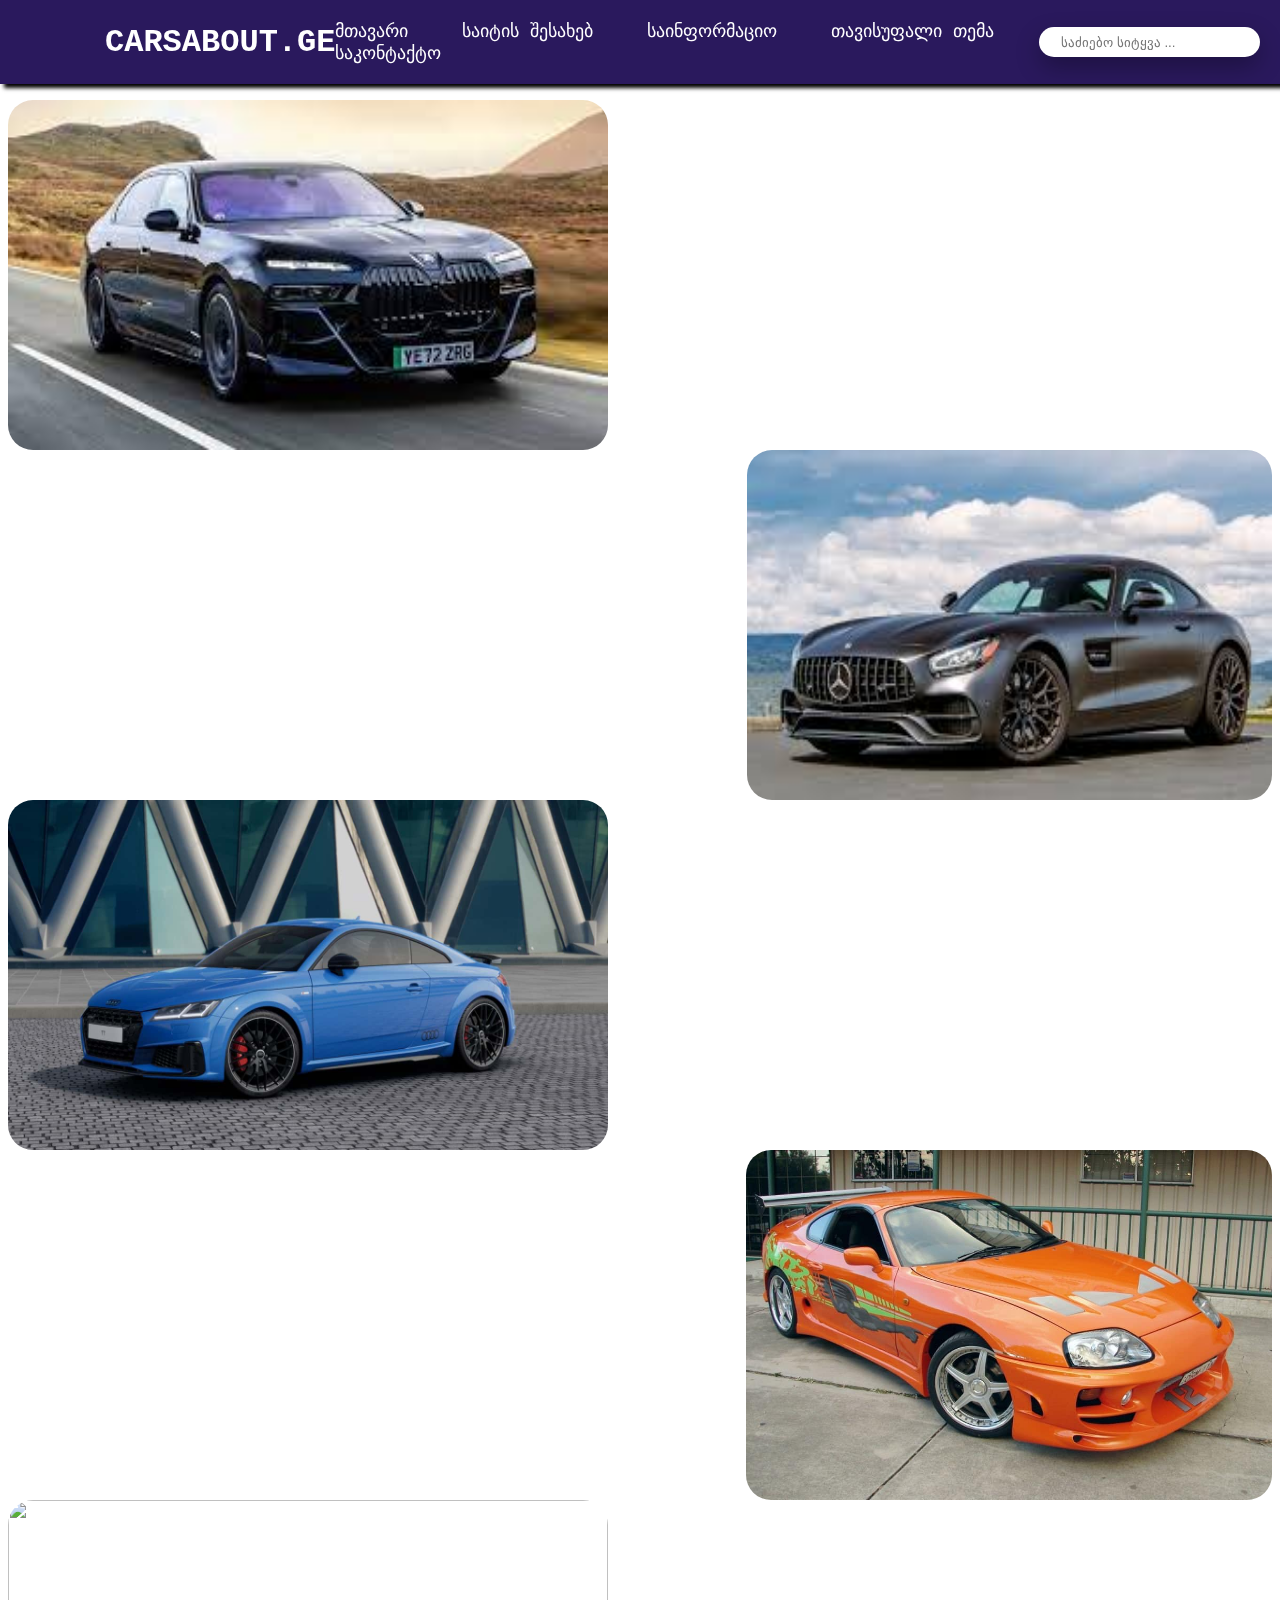
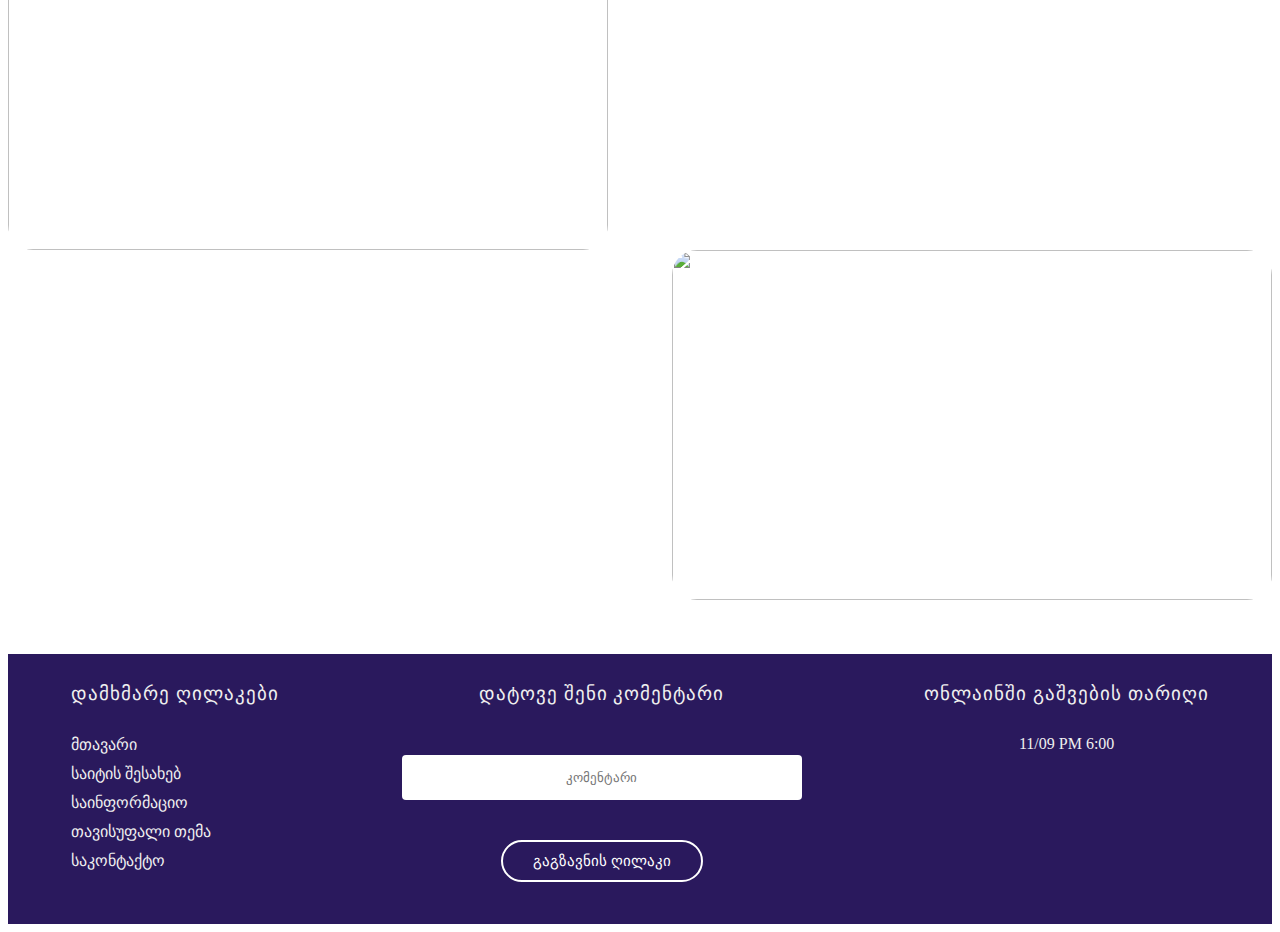
==== FINAL WORK/index.html @ 2df8fea1 "FinalWork" ====
<html>
    <head>
        <title>FINNAL WORK</title>
        <link rel="stylesheet" href="styles/style.css">
        <link rel="icon" href="./image/logo.png">
        <script src="https://kit.fontawesome.com/0a103009ff.js" crossorigin="anonymous"></script>
        <meta name="viewport" content="width=device-width, initial-scale=1">

    </head>
    <body>
        <header class="header"> 
            
            <a href="" class="logo">CARSABOUT.GE</a>
 
            <nav class="navbar">
             <a href="./index.html">მთავარი</a>
             <a href="./saiti.html">საიტის შესახებ</a>
             <a href="./sainformacio.html">საინფორმაციო</a>
             <a href="./tavisufalitema.html">თავისუფალი თემა</a>
             <a href="./sakontaqto.html">საკონტაქტო</a>
            </nav>

            <div class="box">
                <input type="text" placeholder="საძიებო სიტყვა ..." >
                <a href="#"><i class="fa-solid fa-magnifying-glass"></i></a>
            </div>

        </header>
        <main class="Container">

            <div class="BMW">
            <img class="img" src="./image/bmw.png" alt="" width="600px" height="350px">
            <p>კომპანიის დაარსების ოფიციალურ თარიღად 1917 წლის 21 ივლისი ითვლება, თუმცა „ბეემვეს“ ისტორია რამდენიმე წლით ადრე დაიწყო.

                1913 წელს მიუნხენში ორი პატარა ფირმა გამოჩნდა, რომლებსაც სათავეში კარლ რაპი და გუსტავ ოტო (იმ ნიკოლაუს ოტოს შვილი, რომელმაც შიდა წვის ძრავა შექმნა) ედგნენ. აღნიშნული ორი ფირმა პირველი მსოფლიო ომის დროს იძულებით გაერთიანდა და თვითმფრინავის ძრავების გამოშვება დაიწყო.
                
                1916 წელს კომპანიამ სახელი გადაირქვა და „ბაირიშე მოტორენ ვერკე“ ეწოდა. 1917 წელს „ბეემვეს“ ემბლემაც შემუშავდა – მოტრიალე პროპელერის სიმბოლო. ამავე წელს კომპანიის მთავარმა ინჟინერმა, მაქს ფრიცმა 6-ცილინდრიანი საავიაციო ძრავა – ტურ-3ა შექმნა, შემდეგ კი – მოტორ-4, რომლითაც 1919 წელს ფრანც დიმერმა მსოფლიო რეკორდი დაამყარა სიმაღლეზე ხტომაში, როცა ცაში 9 670 მეტრზე ავიდა.</p>
                <div class="">

                </div>
            </div>
            <div class="MERCEDESS">
                <img id="MERC" src="./image/mercedes.png" alt="" width="0px" height="0px">

                <p>მერსედეს-ბენცი გერმანული ავტოგიგანტის - „დაიმლერის ავტოკორპორაციის“ (Daimler AG) ლეგენდარული ბრენდია. ინოვაციების დაუოკებელი ძიების შედეგად „მერსედეს-ბენცი“ იქცა მსოფლიოში პირველ საავტომობილო მარკად, ამ სამარკო ნიშნის ქვეშ იგულისხმება კომფორტიული, მდგრადი და ელეგანტური ავტომობილი.

                    დღეისთვის მერსედეს-ბენცის სამარკო ნიშნის ქვეშ მზადდება ფართო არეალის და დანიშნულების ტრანსპორტი: სამგზავრო მსუბუქი ავტომობილები, სამგზავრო/სამხედრო მსუბუქი ყველგანმავალი ავტომობილები, სატვირთო ავტომობილები, ავტობუსები, მინი-ვენები და ა.შ.
                    
                    ბრენდის სახელი - „მერსედეს-ბენცი“ წარმოიშვა 1926 წელს ორი ბრენდის – მერსედესისა (დაიმლერ-ძრავების საზოგადოება DMG) და ბენცის (ბენცი და კომპანია Benz & Co.) შეერთებით.
                    
                    თავდაპირველად ჯერ კიდევ 1890 წელს დაარსებული „დაიმლერ-ძრავების საზოგადოება“ მის მიერ წარმოებულ ავტომობილებს მერსედესის სახელით არ ყიდდა. მერსედესის როგორც ბრენდის სახელის წარმოშობა ბიზნესმენ ემილ ელინეკთანაა დაკავშირებული, ეს უკანასკნელი 1898 წლიდან დაიმლერის ავტომობილებით ვაჭრობდა.</p>    
            <img class="img" src="./image/mercedes.png" alt="" width="525px" height="350px">
          
            </div>   

            <div class="AUDI">
                <img class="img" src="./image/audi.png" alt="" width="600px" height="350px">
                <p>1980 წლის მარტში Audi-ს სტენდი ჟენევის ავტოსალონზე იქცა ნამდვილ სენსაციად, იმის წყალობით რომ წარმოდგენილი იყო სრულამძრავიანი სპორტული კუპე. პირველად მსუბუქი ავტომობილი წარმოდგენილი იყო წამყვანი თვლების კონცეფციით, რომელიც მანამდე გამოყენებული იყო მხოლოდ სატვირთო ავტომობილებში და ყველგანმავლებში. პირველი თაობის Audi 100 იქცა ყველაზე ძვირ მოდელად და მისცა ბიძგი შემდგომი წინსვლისთვის პრემიუმსეგმენტში. ასეთი მსუბუქი ავტომობილის იდეა წარმოიშვა 1976-77 წლების ზამთარში, როდესაც ხდებოდა სამხედრო ყველგანმავალ VW Iltis-ის გამოცდა. ამ მანქანის შესანიშნავმა მოქმედებამ თოვლში და ყინულზე, დაბადა იდეა რომ VW Iltis-ს თვლების წაყვანის სისტემა გამოყენებული ყოფილიყო Audi 80-ში. იმავე წელს წარმოებული იყო საკვლევ-კონსტრუქტორული მუშაობები, რომლის რეზულტატიც იყო სპორტული Audi quattro-ს შექმნა.</p>

            </div>

            <div class="supra">
                <img id="SUP" src="./image/supra.png" alt="" width="0px" height="0px">

                <p>Toyota Supra (იაპონ. トヨタ・スープラ) — სერიული სპორტული ავტომობილი, წარმოებული კომპანია Toyota მიერ 1978 წლიდან დღემდე. Supra-ს პირველადი დიზაინი დაპროექტებული იყო Toyota Celica-ს დიზაინის მიხედვით, მაგრამ ავტომობილის კორპუსი გახდა შედარებით გრძელი და ფართო. 1986 წლიდან, Supra განცალკევდა Celica-სგან, რის შემდეგაც იქცა ცალკეულ მოდელად. ამასთან დაკავშირებით, Toyota-მ შეწყვიტა პრეფიქსი Celica-ს გამოყენება და ავტომობილის სახელწოდება გახდა უბრალოდ Supra. პირველი, მეორე და მესამე Supra-ს თაობა იწარმოებოდა ტაჰარა-ს ქარხანაში, ხოლო მეოთხე თაობა ქალაქ ტოიოტა-ში.

                    Supra-ს კავშირი აქვს Toyota 2000GT-თან, რომლისგანაც მას გადაეცა M-სერიის ტოიოტას ძრავი.
                    
                    ავტომობილი Toyota Supra გამოჩნდა მრავალ ფილმში, ვიდეო თამაშში, მუსიკალურ კლიპში და ტელევიზიურ შოუში.</p>
            
                <img class="img" src="./image/supra.png" alt="" width="600px" height="350px">
             </div>

            <div class="Ferrari">
                <img class="img" src="/image/ferrari.png" alt="" width="600px" height="350px">
                <p>ფერარი (Ferrari S.p.A.) — იტალიური სპორტული მანქანების მრეწველი, რომელიც დაარსდა მარანელოში და მოდენაში (იტალია). კომპანია შექმნა ენცო ფერარიმ 1929 წელს, როგორც სკუდერია ფერარი (Scuderia Ferrari), ხოლო 1949 წელს, როგორც ფერარი სააქციო საზოგადოება (Ferrari S.p.A). მთელი ისტორიის განმავლობაში, ფერარიმ ყველაზე დიდი წარმატება მიაღწია ავტო რბოლებში, განსაკუთრებით ფორმულა ერთში. 1969 წელს, ფინანსური ბრძოლების დროს, ენცო ფერარიმ მიყიდა კომპანიის სპორტული მანქანების განყოფილება ფიატს, იმისთვის რომ დაეზღვია ფინანსური მხარდაჭერა.

                    კომპანია ფერარი, მცირე რაოდენობით უშვებს სხვა პროდუქტებსაც: პასტებს, ფანქრებს, სუნამოს, ტანსაცმელს, მაღალი ხარისხის ველოსიპედებს, მობილურ ტელეფონებს და ლეპტოპ კომპიუტერებს.</p>

            </div>


            <div class="GTR"> 
                <img id="GT" src="/image/GTR.png" alt="" width="0px" height="0px">

                <p>Nissan Skyline (იაპონური: 日産・スカイライン, ჰეპბერნი: Nissan Sukairain) არის ავტომობილის ბრენდი, რომელიც თავდაპირველად წარმოებული იყო Prince Motor Company-ის მიერ 1957 წლიდან და შემდეგ Nissan-ის მიერ, მას შემდეგ, რაც ორი კომპანია გაერთიანდა Skylinemer-ის შემდეგ, 1967 წელს. მისი უფრო დიდი კოლეგა, Nissan Gloria, გაიყიდა იაპონიაში სადილერო გაყიდვების არხებზე, სახელწოდებით Nissan Prince Shop.

                    Skyline ძირითადად შექმნილია და ინჟინერიით შეიქმნა Shinichiro Sakurai-ს მიერ დაარსებიდან და ის დარჩა მანქანის მთავარ გავლენას 2011 წლამდე სიკვდილამდე.</p>
                  
                <img class="img" src="/image/GTR.png" alt="" width="600px" height="350px">

              
            </div>
            <br>
            <br>
            <br>
        </main>
        <footer>
            <div class="footer">
                <div class="col-1">
                    <h3>დამხმარე ღილაკები</h3>
                    <a href="./index.html">მთავარი</a>
                    <a href="./saiti.html">საიტის შესახებ</a>
                    <a href="./sainformacio.html">საინფორმაციო</a>
                    <a href="./tavisufalitema.html">თავისუფალი თემა</a>
                    <a href="./sakontaqto.html">საკონტაქტო</a>
                </div>
                <div class="col-2">
                    <h3>დატოვე შენი კომენტარი</h3>
                    <form>
                        <input type="text" placeholder="კომენტარი" required>
                        <br>
                        <button type="submit">გაგზავნის ღილაკი</button>
                    </form>
                </div>
                <div class="col-3">
                    <h3>ონლაინში გაშვების თარიღი</h3>
                    <p>11/09 PM 6:00</p>
                    <div class="social-icons">
                        <a href="https://www.facebook.com"><i class="fa-brands fa-facebook"></i></a>
                        <a href="https://twitter.com"><i class="fa-brands fa-twitter"></i></a>
                        <a href="https://www.instagram.com"><i class="fa-brands fa-instagram"></i></a>
                      </div>
                </div>
        
            </div> 
            
        </footer>
        
    </body>
</html>
---- FINAL WORK/styles/style.css ----
/* headeri */
body{
    background-image: url("/image/sky.png");
    background-size: 100%;
}

.header {
    position: fixed;
    top: 0;
    left: 0;
    width: 100%;
    padding: 20px 5px;
    background-color:#2a195d;
    display: flex;
    justify-content: space-between;
    align-items: center;
    z-index: 100;
    box-shadow: black 4px 4px 4px;
}

.logo {
    font-size: 32px;
    color:#fff;
    text-decoration: none;
    font-weight: 700;
    margin-left: 100px;
    font-family:Courier, monospace, 'Courier New';
}

.navbar a {
    position: relative;
    font-size: 18px;
    color: #fff;
    font-weight: 500;
    text-decoration: none;
    margin-right: 50px;
    font-family:Courier, monospace, 'Courier New';

}

.navbar a::before {
    content: '';
    position: absolute;
    top: 100%;
    left: 0;
    width: 0;
    height: 2px;
    background: #fff;
    transition: .3s;
}

.navbar a:hover::before {
    width: 100%;
}

.box {
    position: relative;
    right: 25px;
    height:30px;
    display: flex;
    cursor: pointer;
    padding: 10px 20px;
    background: #fff;
    border-radius: 30px;
    align-items: center;
    box-shadow: 0 10px 25px rgba(0, 0, 0, 0.3);
    outline: none;
    border: none;
    box-sizing: border-box;
}

.box input {
    outline: none;
    border: none;
}
.navbara{
    width: 100px;
    position: relative;
    right: 50px;
    background-color: #2a195d;
    color: #fff;
    font-size:18px ;
    border-color: #2a195d;
    
}

/* main */

.Container{
   margin-top: 100px;
   overflow: hidden;
}

.BMW, .AUDI, .Ferrari {
    display: flex;
}
.Container img:hover {
    transform: scale(1.02);
    transition: 300ms ease-in ;
}


.BMW p , .AUDI p , .Ferrari p {
   overflow: hidden;
   position: relative;
   font-family:Courier, monospace, 'Courier New';
   left: 40px;
   top: 50px;
   color: #fff;

}

.MERCEDESS, .supra, .GTR {
    display: flex;   
}

.MERCEDESS p , .supra p , .GTR p {
    overflow: hidden;
    position: relative;
    font-family:Courier, monospace, 'Courier New';
    top: 50px;
    color:#fff;
}

.Container img{
    display: flex;
    flex-direction: column;
    border-radius: 25px;
}

/* footet */

.footer {
    position: relative;
    padding: 10px 5% ;
    background: #2a195d;
    color: #efefef;
    display: flex;
    height:250px;
}

.footer div {
    text-align: center;
    
}

.col-2 {
    flex-grow: 2;
    
}

.footer div h3 {
    font-weight: 300;
    margin-bottom: 30px;
    letter-spacing: 1px;
    
}
.col-1 a {
    display: flex;
    text-decoration: 0;
    color: #efefef;
    margin-bottom: 10px;
}

form input {
    width: 400px;
    height: 45px;
    border-radius: 4px;
    text-align: center;
    margin-top: 20px;
    margin-bottom: 40px;
    outline: none;
    border: none;
}

form button {
    background: transparent;
    border: 2px solid #fff;
    color: #fff;
    border-radius: 30px;
    padding: 10px 30px;
    font-size: 15px;
    cursor: pointer;
}

.social-icons {
    margin-top: 30px;
    color: #fff;
}

.social-icons i {
    font-size: 22px;
    margin: 10px;
    cursor: pointer;
}

@media screen and (max-width:768px){

    .header {flex-basis: auto;}

    .Container{
        max-width: 1400px;
        width: 100%;
    }

    .BMW p , .AUDI p , .Ferrari p {
        overflow: hidden;
        position: relative;
        font-family:Courier, monospace, 'Courier New';
        left: 0px;
        top: 10px;
        color: #fff;
    }
    .BMW {
        margin-top: 140px;
    }

    .AUDI, .Ferrari{
        margin-top: 40px;
    }
    body{background:#2a195d}


    .img {
        margin-top: 20px;
        width:300px;
        height: 200px;
    }

    .BMW, .AUDI, .Ferrari {
        display: flex;
        flex-direction: column;
    }

    .MERCEDESS, .supra, .GTR {
        order: 1;
        display: flex;  
        flex-direction: column;
    }

    .MERCEDESS img, .supra img, .GTR img{
        width: 0;
        height: 0;   
    }
    
    #MERC, #SUP, #GT
    {
        margin-top: 40px;
        width: 300px;
        height: 200px;
    }
    .footer {flex-basis: auto;}

}

@media screen and (min-width: 768px) and (max-width: 1023px){
    .header {
        flex-basis: auto;
    }

    .BMW p , .AUDI p , .Ferrari p {
        overflow: hidden;
        position: relative;
        font-family:Courier, monospace, 'Courier New';
        left: 0px;
        top: 10px;
        color: #fff;
    }

    .AUDI, .Ferrari{
        margin-top: 40px;
    }
    body{background:#2a195d}


    .img {
        margin-top: 30px;
        width:500px;
        height: 350px;
        position: relative;
        left: 20%;
    }

    .BMW, .AUDI, .Ferrari {
        display: flex;
        flex-direction: column;
    }

    .MERCEDESS, .supra, .GTR {
        display: flex;  
        flex-direction: column;
    }

    .MERCEDESS img, .supra img, .GTR img{
        width: 0;
        height: 0;   
    }
    
    #MERC, #SUP, #GT
    {
        margin-top: 40px;
        width:500px;
        height: 350px;
        display: flex;
        position: relative;
        left: 20%;
        
    }
    .footer {flex-basis: auto;}

}
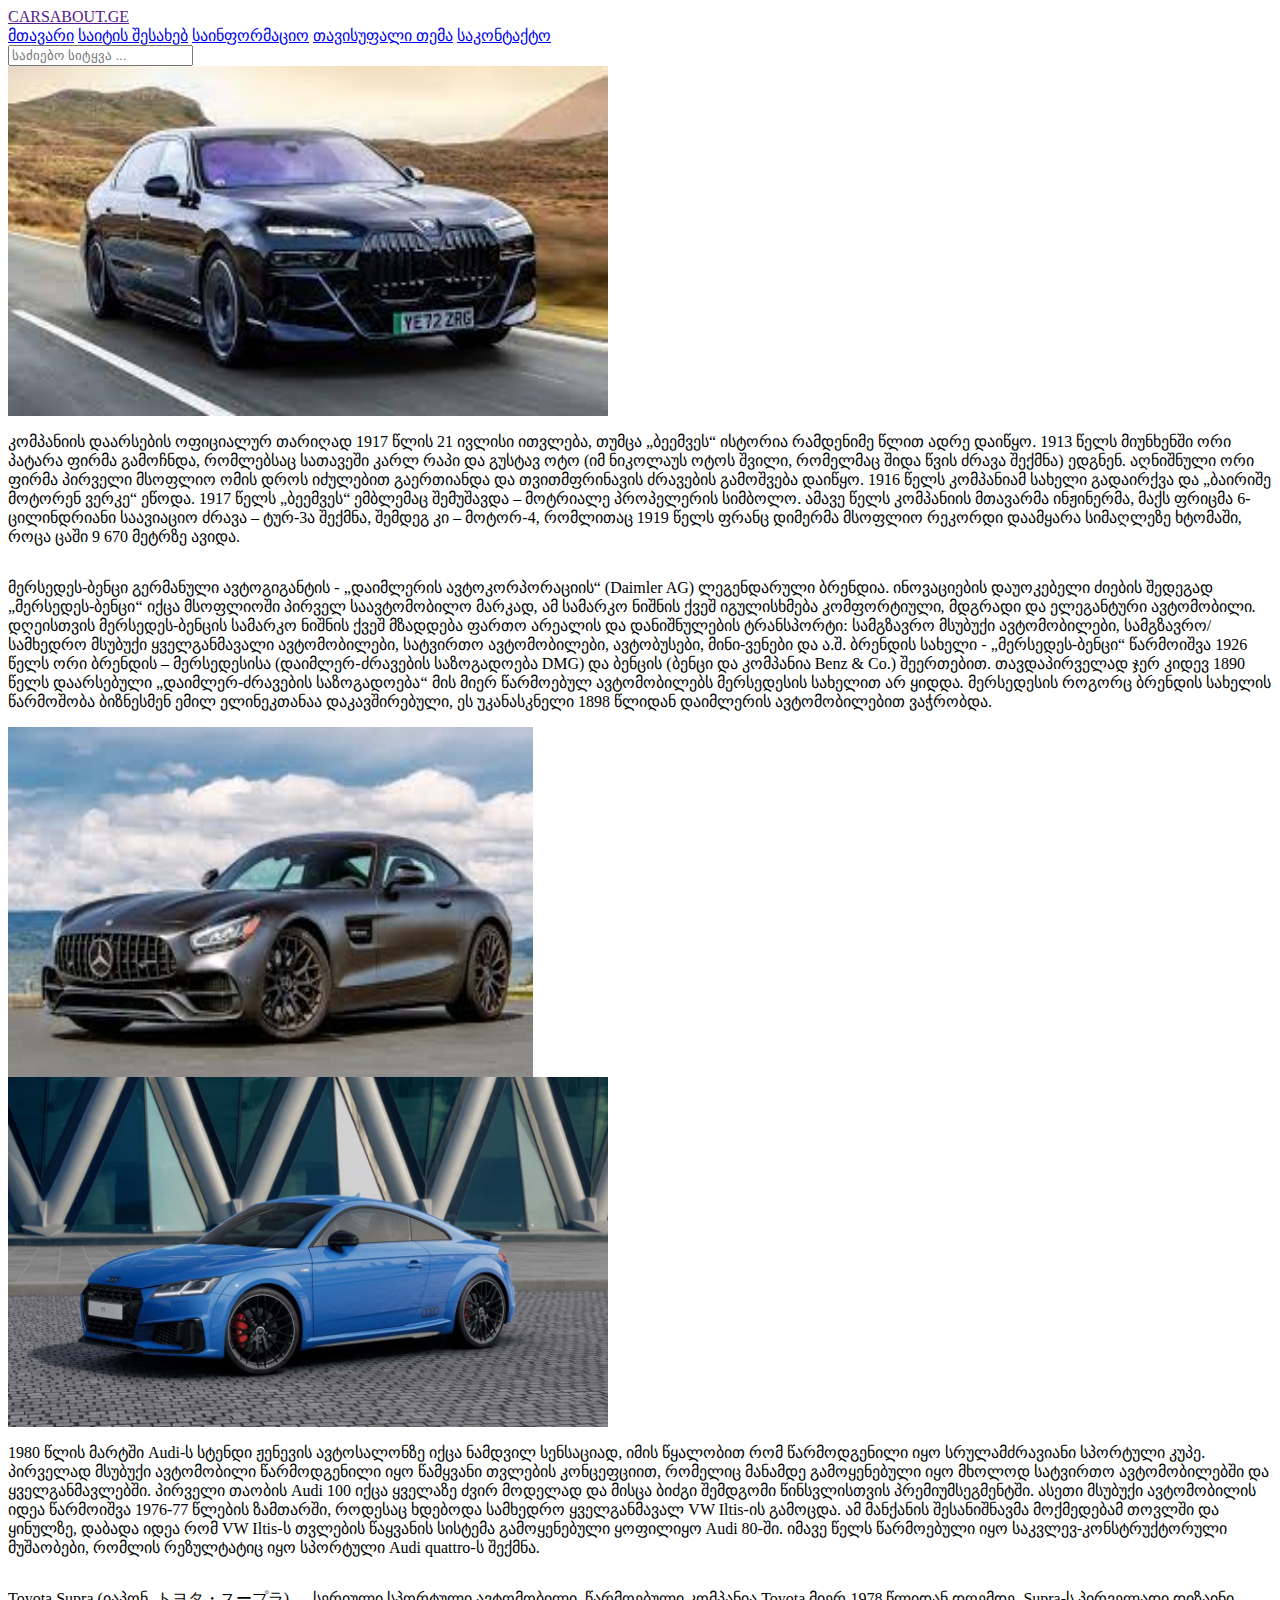
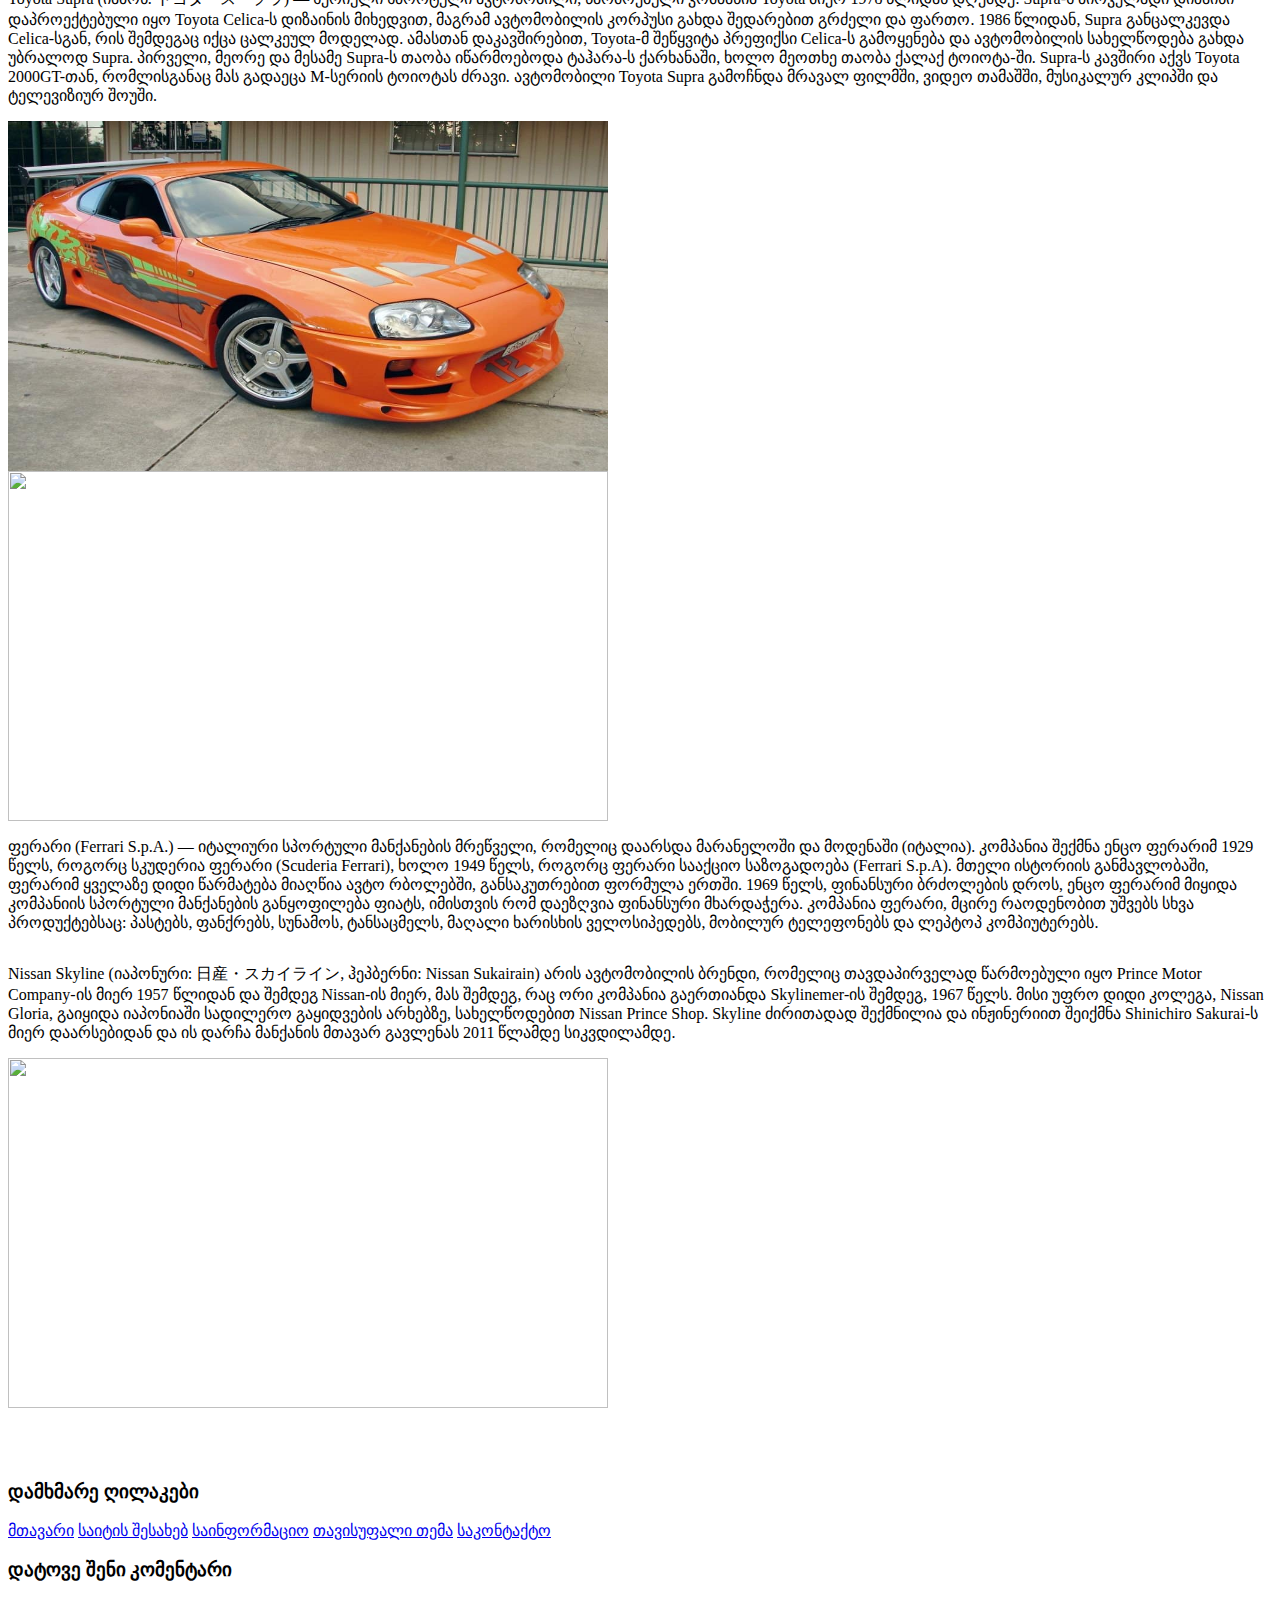
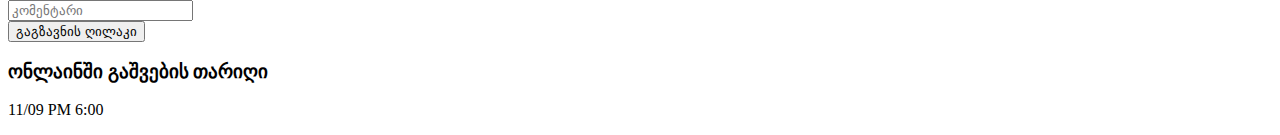
==== commit 261896bf: "Update index.html" ====
--- a/FINAL WORK/index.html
+++ b/FINAL WORK/index.html
@@ -1,7 +1,7 @@
 <html>
     <head>
         <title>FINNAL WORK</title>
-        <link rel="stylesheet" href="styles/style.css">
+        <link rel="stylesheet" href="/IrakliMashava/Final Work/styles/style.css">
         <link rel="icon" href="./image/logo.png">
         <script src="https://kit.fontawesome.com/0a103009ff.js" crossorigin="anonymous"></script>
         <meta name="viewport" content="width=device-width, initial-scale=1">
@@ -128,4 +128,4 @@
         </footer>
         
     </body>
-</html>+</html>
